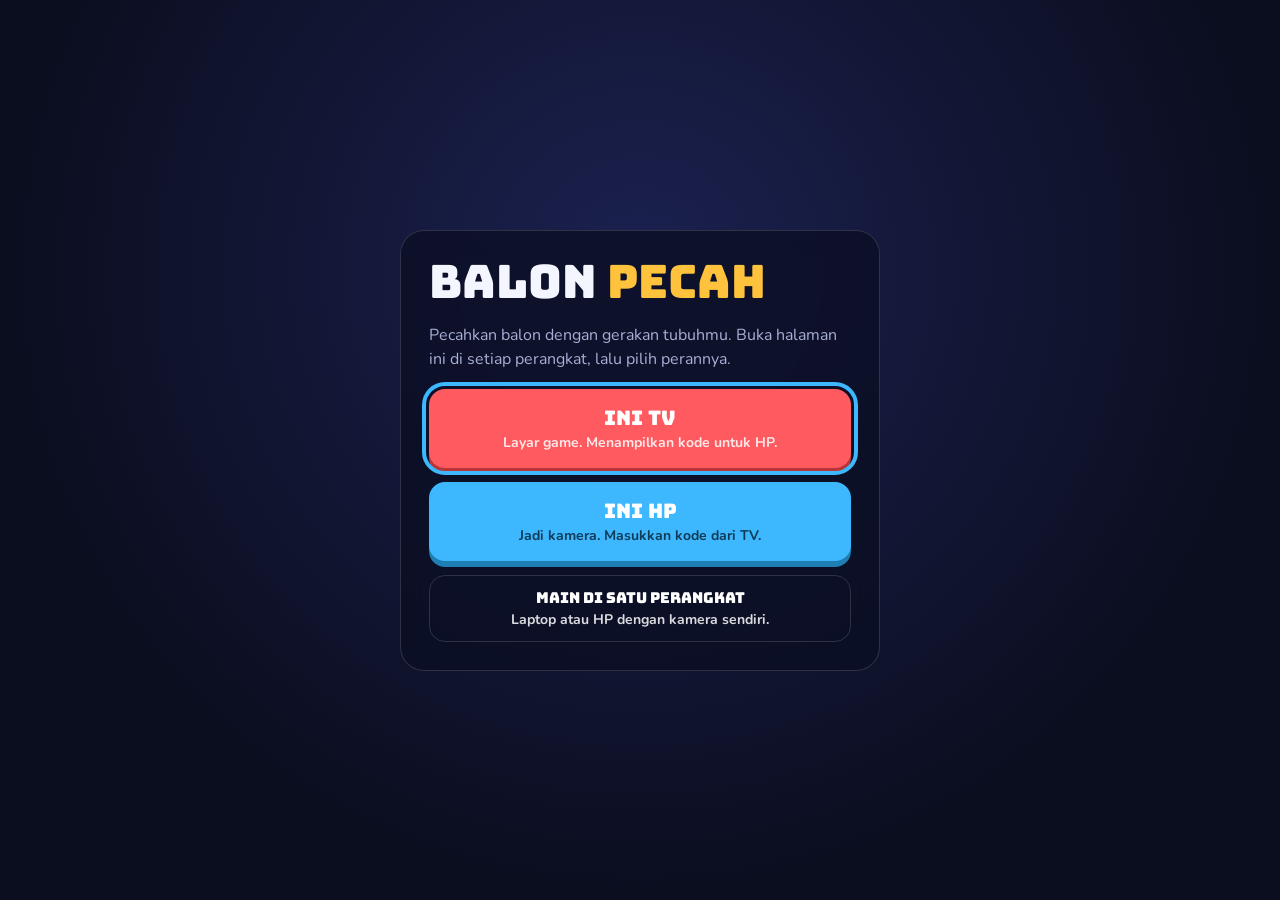
==== index.html @ b4477b14 "Add files to upload" ====
<!doctype html>
<html lang="id">
<head>
<meta charset="utf-8">
<meta name="viewport" content="width=device-width,initial-scale=1,viewport-fit=cover">
<title>Balon Pecah</title>
<link rel="preconnect" href="https://fonts.googleapis.com">
<link rel="preconnect" href="https://fonts.gstatic.com" crossorigin>
<link href="https://fonts.googleapis.com/css2?family=Bungee&family=Nunito:wght@400;700;800&display=swap" rel="stylesheet">
<link rel="stylesheet" href="common.css">
<style>
/* Layout: satu kartu di tengah dengan tiga pilihan perangkat */
body{min-height:100%;display:grid;place-items:center;
  padding:24px max(16px,env(safe-area-inset-right,0px)) 24px max(16px,env(safe-area-inset-left,0px));
  background:radial-gradient(ellipse at 50% 30%,#1b2150,var(--night) 70%)}
.choices{display:flex;flex-direction:column;gap:14px}
.choice{display:flex;flex-direction:column;gap:2px}
.choice small{font-family:var(--body);font-size:14px;font-weight:700;opacity:.85}
.btn.alt small{color:#08263a}
a.btn:focus{outline:4px solid var(--sky);outline-offset:3px}
</style>
</head>
<body>
<main class="card">
  <h1>Balon <span>Pecah</span></h1>
  <p class="lead">Pecahkan balon dengan gerakan tubuhmu. Buka halaman ini di setiap perangkat, lalu pilih perannya.</p>
  <div class="choices">
    <a class="btn choice" href="tv.html" id="tvLink">Ini TV <small>Layar game. Menampilkan kode untuk HP.</small></a>
    <a class="btn alt choice" href="camera.html">Ini HP <small>Jadi kamera. Masukkan kode dari TV.</small></a>
    <a class="btn ghost choice" href="solo.html">Main di satu perangkat <small>Laptop atau HP dengan kamera sendiri.</small></a>
  </div>
</main>
<script>document.getElementById('tvLink').focus();</script>
</body>
</html>
---- common.css ----
/* Gaya bersama untuk halaman TV, kamera HP dan pilihan perangkat */
:root{
  --night:#0b0e1f; --panel:rgba(12,15,36,.82); --line:rgba(255,255,255,.14);
  --text:#f4f6ff; --muted:#a9b0d6;
  --sun:#ffc23d; --coral:#ff5a5f; --mint:#2ee6a6; --sky:#3db8ff;
  --display:"Bungee","Arial Black",system-ui,sans-serif;
  --body:"Nunito",system-ui,-apple-system,"Segoe UI",sans-serif;
  color-scheme:dark;
}
*{box-sizing:border-box}
[hidden]{display:none!important}
html,body{height:100%;margin:0}
body{background:var(--night);color:var(--text);font-family:var(--body)}

.card{width:min(480px,100%);background:var(--panel);border:1px solid var(--line);border-radius:24px;padding:28px;
  display:flex;flex-direction:column;gap:18px;backdrop-filter:blur(12px);-webkit-backdrop-filter:blur(12px)}
h1{font-family:var(--display);font-size:clamp(30px,7vw,46px);line-height:1;margin:0;font-weight:400;text-wrap:balance}
h1 span{color:var(--sun)}
.lead{margin:0;color:var(--muted);line-height:1.5}
.label{font-size:11px;letter-spacing:.12em;text-transform:uppercase;color:var(--muted);font-weight:800}
.field{display:flex;flex-direction:column;gap:8px}
.row{display:flex;gap:8px;flex-wrap:wrap}
input[type=number],input[type=text]{font:inherit;font-weight:800;font-size:18px;background:rgba(255,255,255,.06);color:var(--text);
  border:1px solid var(--line);border-radius:12px;padding:10px 12px;width:100%}
.seg{flex:1;min-width:80px;font:inherit;font-weight:800;padding:10px;border-radius:12px;border:1px solid var(--line);
  background:rgba(255,255,255,.04);color:var(--text);cursor:pointer}
.seg[aria-pressed=true]{background:var(--sun);color:#1b1400;border-color:var(--sun)}
.btn{font-family:var(--display);font-size:20px;padding:16px;border-radius:16px;border:0;background:var(--coral);color:#fff;
  cursor:pointer;box-shadow:0 6px 0 #b8363a;text-decoration:none;text-align:center}
.btn:active{transform:translateY(3px);box-shadow:0 3px 0 #b8363a}
.btn:disabled{opacity:.55;cursor:wait}
.btn.ghost{background:transparent;border:1px solid var(--line);box-shadow:none;font-size:15px;padding:12px}
.btn.alt{background:var(--sky);box-shadow:0 6px 0 #1f7fb5}
button:focus-visible,a:focus-visible,input:focus-visible{outline:3px solid var(--sky);outline-offset:3px}
.status{font-size:14px;color:var(--muted);min-height:1.2em;line-height:1.45}
.status.err{color:var(--coral)}
.status.ok{color:var(--mint)}
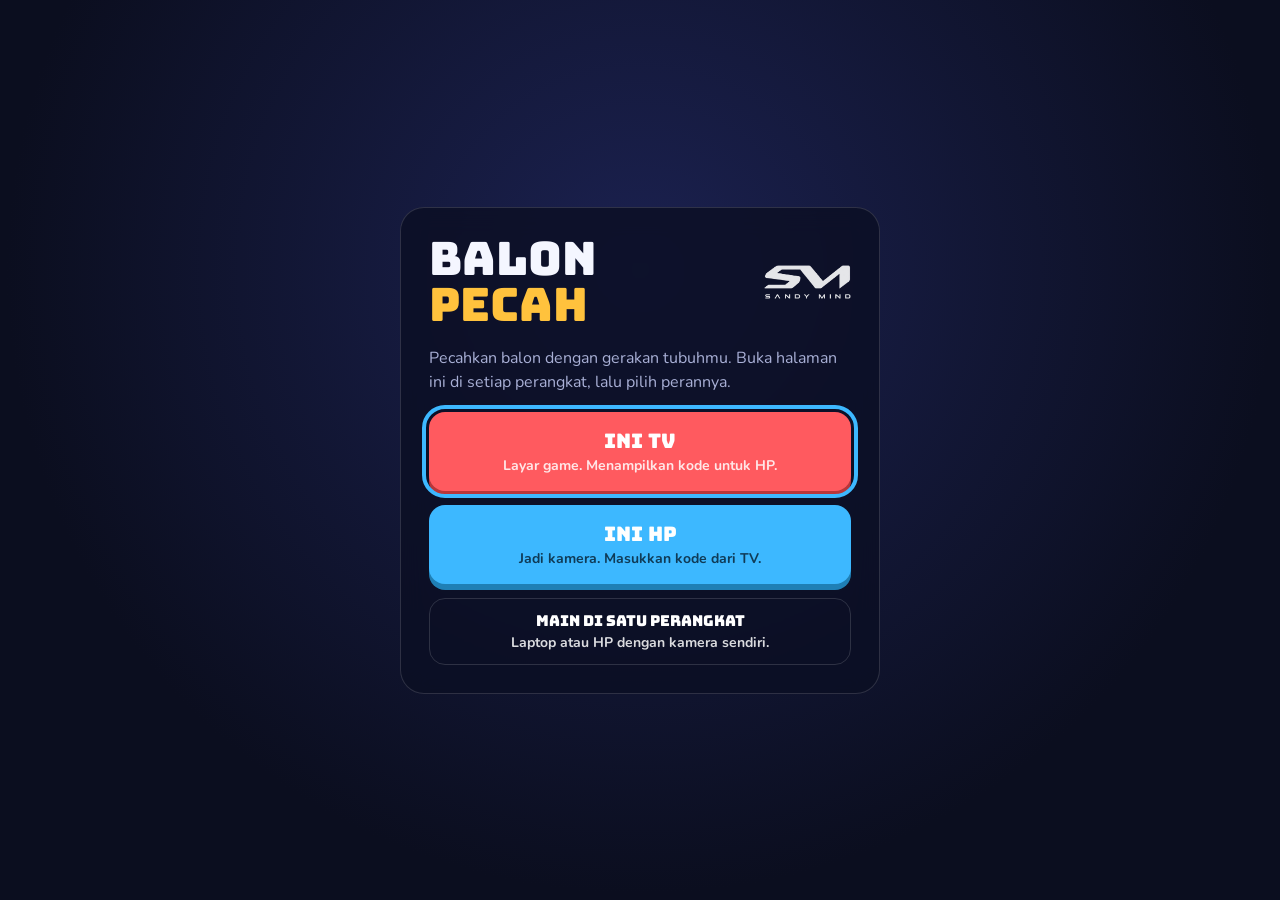
==== commit 268cdd9e: "Perbarui versi web ke Balon Pecah v1.1.0 - Halaman Start, pilih mode, dan Mode Bebas (3 nyawa, selur" ====
--- a/index.html
+++ b/index.html
@@ -4,9 +4,6 @@
 <meta charset="utf-8">
 <meta name="viewport" content="width=device-width,initial-scale=1,viewport-fit=cover">
 <title>Balon Pecah</title>
-<link rel="preconnect" href="https://fonts.googleapis.com">
-<link rel="preconnect" href="https://fonts.gstatic.com" crossorigin>
-<link href="https://fonts.googleapis.com/css2?family=Bungee&family=Nunito:wght@400;700;800&display=swap" rel="stylesheet">
 <link rel="stylesheet" href="common.css">
 <style>
 /* Layout: satu kartu di tengah dengan tiga pilihan perangkat */
@@ -22,7 +19,7 @@
 </head>
 <body>
 <main class="card">
-  <h1>Balon <span>Pecah</span></h1>
+  <div class="card-head"><h1>Balon <span>Pecah</span></h1><img class="brand" src="img/sandymind-white.png" alt="Sandy Mind"></div>
   <p class="lead">Pecahkan balon dengan gerakan tubuhmu. Buka halaman ini di setiap perangkat, lalu pilih perannya.</p>
   <div class="choices">
     <a class="btn choice" href="tv.html" id="tvLink">Ini TV <small>Layar game. Menampilkan kode untuk HP.</small></a>
--- a/common.css
+++ b/common.css
@@ -1,4 +1,7 @@
 /* Gaya bersama untuk halaman TV, kamera HP dan pilihan perangkat */
+/* Font disimpan lokal supaya tetap tampil saat main tanpa internet */
+@font-face{font-family:"Bungee";font-style:normal;font-weight:400;font-display:swap;src:url(vendor/fonts/bungee.woff2) format("woff2")}
+@font-face{font-family:"Nunito";font-style:normal;font-weight:200 1000;font-display:swap;src:url(vendor/fonts/nunito.woff2) format("woff2")}
 :root{
   --night:#0b0e1f; --panel:rgba(12,15,36,.82); --line:rgba(255,255,255,.14);
   --text:#f4f6ff; --muted:#a9b0d6;
@@ -16,6 +19,9 @@
   display:flex;flex-direction:column;gap:18px;backdrop-filter:blur(12px);-webkit-backdrop-filter:blur(12px)}
 h1{font-family:var(--display);font-size:clamp(30px,7vw,46px);line-height:1;margin:0;font-weight:400;text-wrap:balance}
 h1 span{color:var(--sun)}
+/* Baris judul kartu dengan logo Sandy Mind di kanan */
+.card-head{display:flex;align-items:center;justify-content:space-between;gap:16px;min-width:0}
+.brand{display:block;height:34px;width:auto;flex:none;opacity:.9}
 .lead{margin:0;color:var(--muted);line-height:1.5}
 .label{font-size:11px;letter-spacing:.12em;text-transform:uppercase;color:var(--muted);font-weight:800}
 .field{display:flex;flex-direction:column;gap:8px}
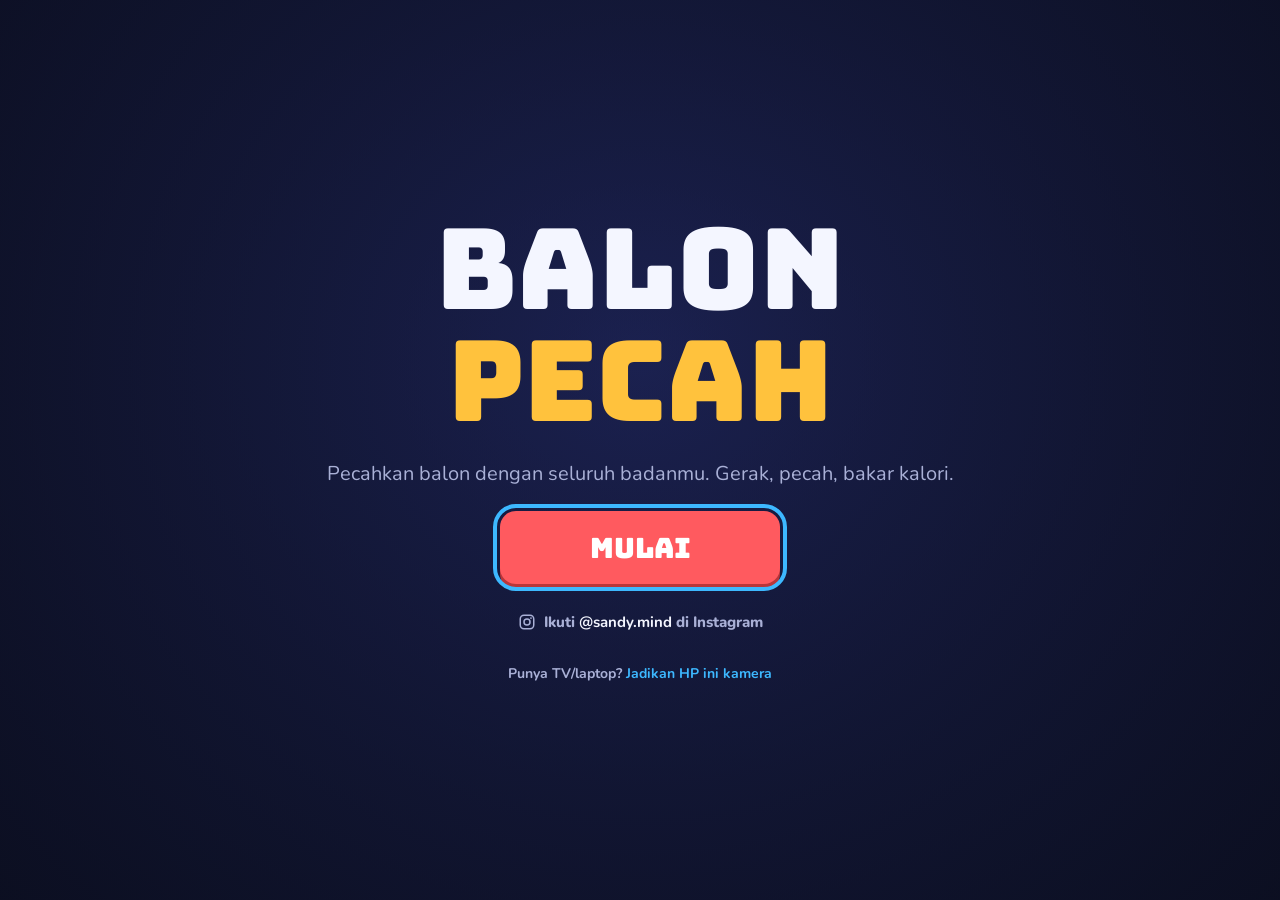
==== commit 05108b83: "Alamat utama langsung membuka game - index.html mengarah ke tv.html (halaman Start, sama seperti apl" ====
--- a/index.html
+++ b/index.html
@@ -4,29 +4,12 @@
 <meta charset="utf-8">
 <meta name="viewport" content="width=device-width,initial-scale=1,viewport-fit=cover">
 <title>Balon Pecah</title>
-<link rel="stylesheet" href="common.css">
-<style>
-/* Layout: satu kartu di tengah dengan tiga pilihan perangkat */
-body{min-height:100%;display:grid;place-items:center;
-  padding:24px max(16px,env(safe-area-inset-right,0px)) 24px max(16px,env(safe-area-inset-left,0px));
-  background:radial-gradient(ellipse at 50% 30%,#1b2150,var(--night) 70%)}
-.choices{display:flex;flex-direction:column;gap:14px}
-.choice{display:flex;flex-direction:column;gap:2px}
-.choice small{font-family:var(--body);font-size:14px;font-weight:700;opacity:.85}
-.btn.alt small{color:#08263a}
-a.btn:focus{outline:4px solid var(--sky);outline-offset:3px}
-</style>
+<!-- Alamat utama langsung membuka game (sama seperti aplikasi). HP sebagai kamera: camera.html -->
+<meta http-equiv="refresh" content="0; url=tv.html">
+<script>location.replace('tv.html' + location.search + location.hash);</script>
+<style>body{margin:0;background:#0b0e1f;color:#f4f6ff;font:16px system-ui,sans-serif;display:grid;place-items:center;min-height:100vh}a{color:#ffc23d}</style>
 </head>
 <body>
-<main class="card">
-  <div class="card-head"><h1>Balon <span>Pecah</span></h1><img class="brand" src="img/sandymind-white.png" alt="Sandy Mind"></div>
-  <p class="lead">Pecahkan balon dengan gerakan tubuhmu. Buka halaman ini di setiap perangkat, lalu pilih perannya.</p>
-  <div class="choices">
-    <a class="btn choice" href="tv.html" id="tvLink">Ini TV <small>Layar game. Menampilkan kode untuk HP.</small></a>
-    <a class="btn alt choice" href="camera.html">Ini HP <small>Jadi kamera. Masukkan kode dari TV.</small></a>
-    <a class="btn ghost choice" href="solo.html">Main di satu perangkat <small>Laptop atau HP dengan kamera sendiri.</small></a>
-  </div>
-</main>
-<script>document.getElementById('tvLink').focus();</script>
+<p>Membuka Balon Pecah… <a href="tv.html">Klik di sini</a> bila tidak terbuka otomatis.</p>
 </body>
 </html>
